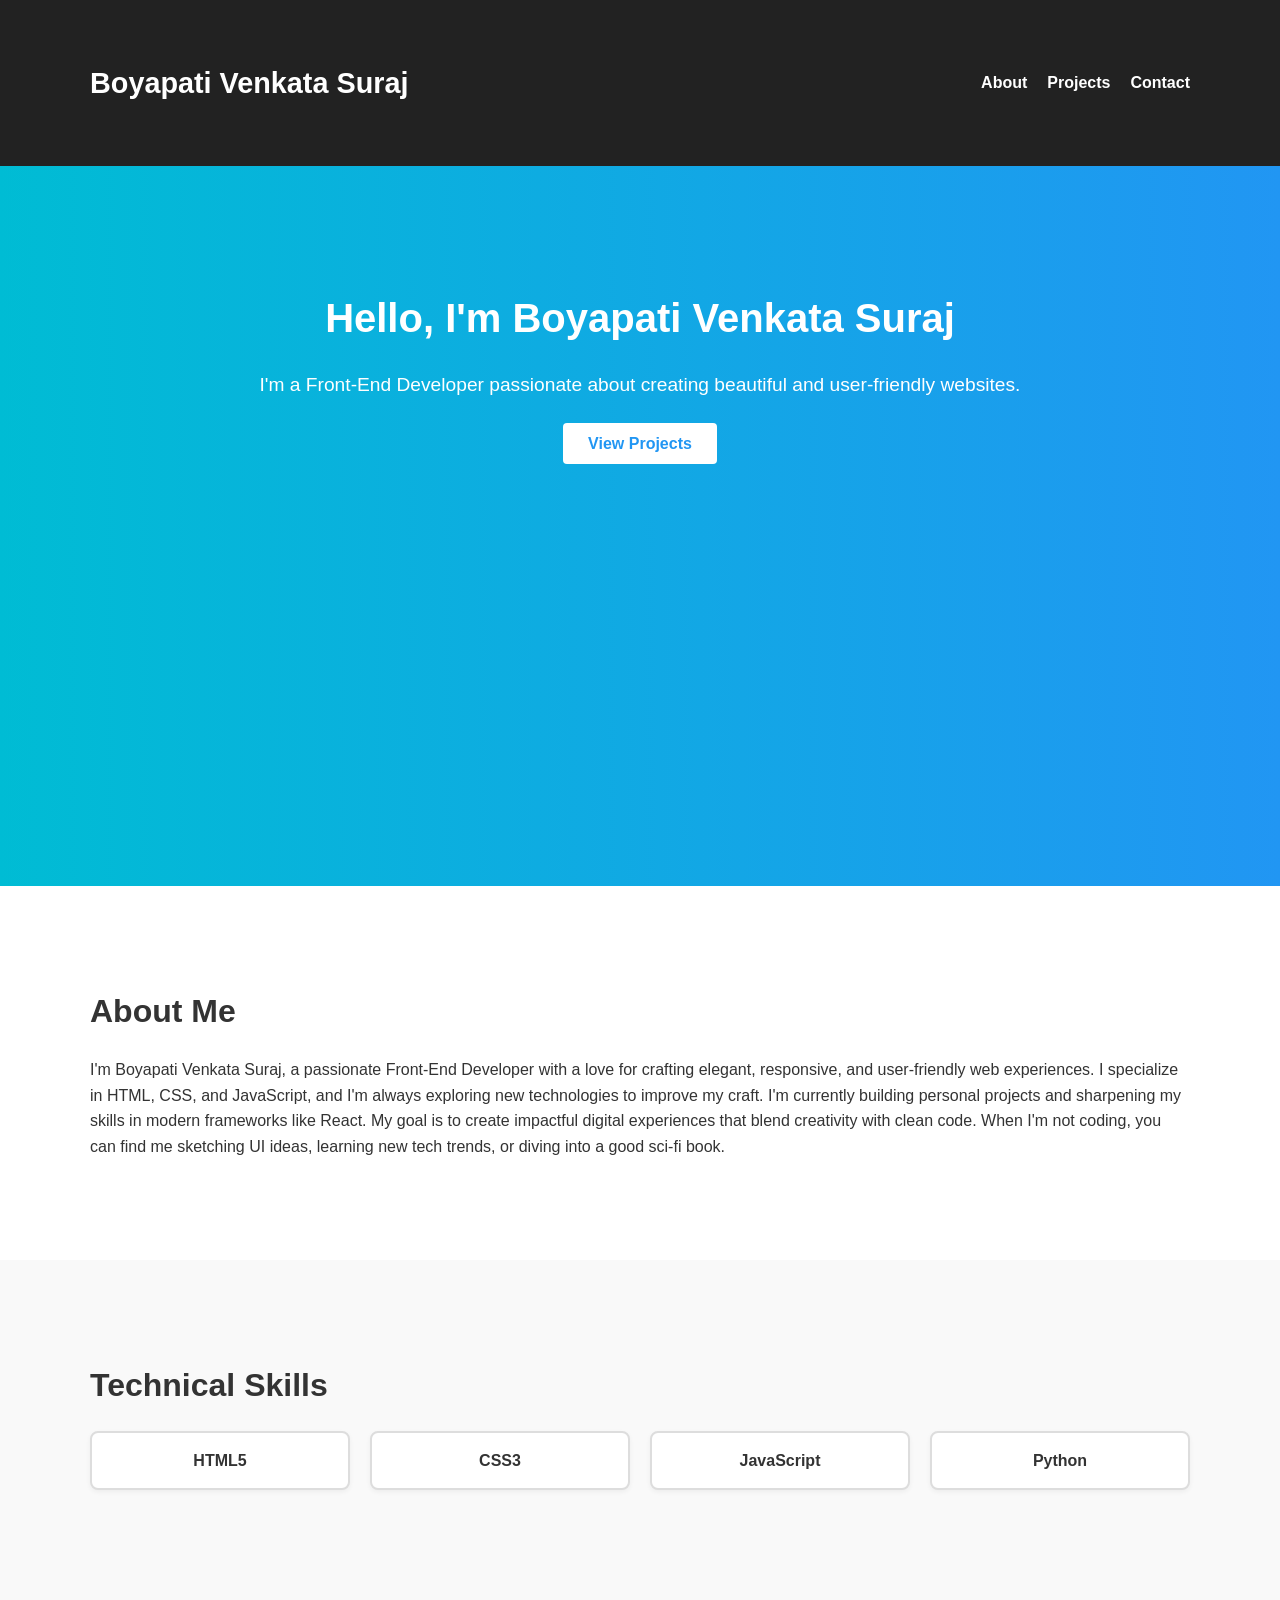
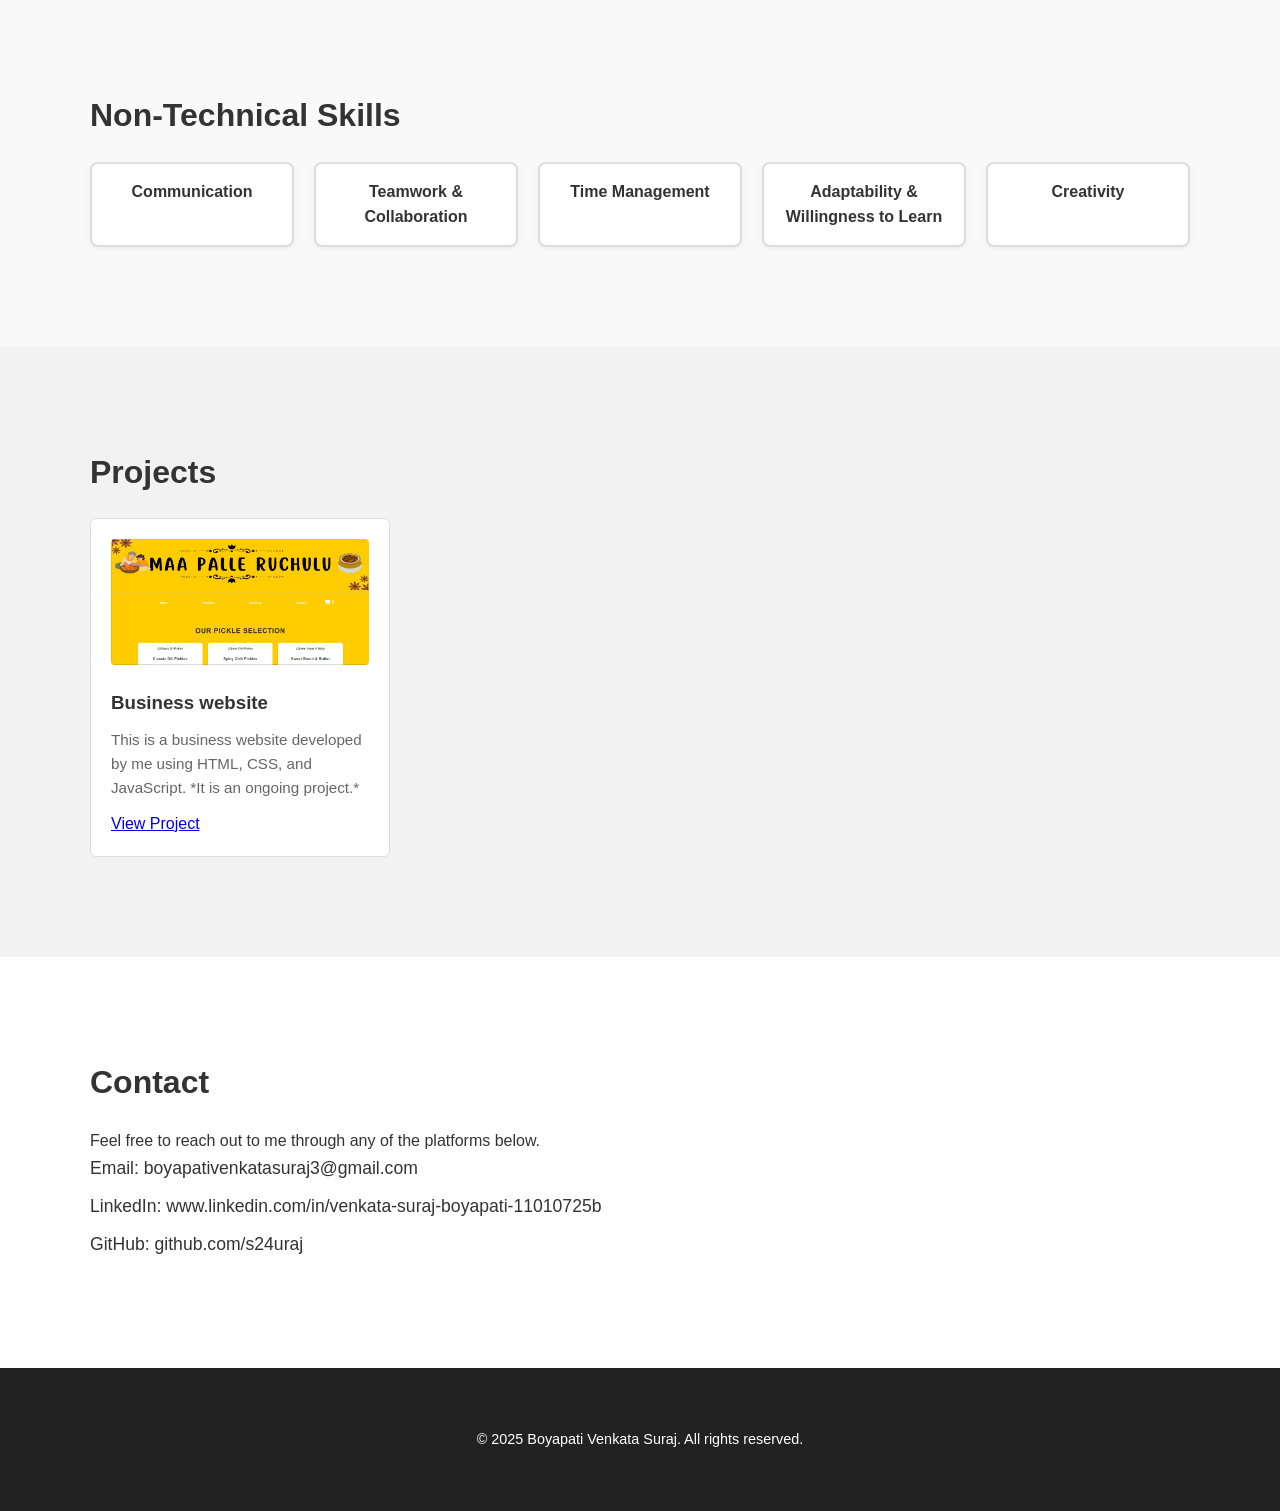
==== Portfolio Website/index.html @ e86646f4 "Add files via upload" ====
<!DOCTYPE html>
<html lang="en">
<head>
  <meta charset="UTF-8" />
  <meta name="viewport" content="width=device-width, initial-scale=1.0"/>
  <title>Boyapati Venkata Suraj | Portfolio</title>
  <link rel="stylesheet" href="css/styles.css" />
</head>
<body>

  <!-- Header -->
  <header>
    <div class="container">
      <h1>Boyapati Venkata Suraj</h1>
      <nav>
        <ul>
          <li><a href="#about">About</a></li>
          <li><a href="#projects">Projects</a></li>
          <li><a href="#contact">Contact</a></li>
        </ul>
      </nav>
    </div>
  </header>

  <!-- Hero Section -->
  <section class="hero">
    <div class="container">
      <h2>Hello, I'm Boyapati Venkata Suraj</h2>
      <p>I'm a Front-End Developer passionate about creating beautiful and user-friendly websites.</p>
      <a href="#projects" class="btn">View Projects</a>
    </div>
  </section>

  <!-- About Section -->
  <section id="about">
    <div class="container">
      <h2>About Me</h2>
      <p>I'm Boyapati Venkata Suraj, a passionate Front-End Developer with a love for crafting elegant, responsive, and user-friendly web experiences. I specialize in HTML, CSS, and JavaScript, and I'm always exploring new technologies to improve my craft.
        I'm currently building personal projects and sharpening my skills in modern frameworks like React. My goal is to create impactful digital experiences that blend creativity with clean code.
        When I'm not coding, you can find me sketching UI ideas, learning new tech trends, or diving into a good sci-fi book.</p>
    </div>
  </section>
  <!-- Skills Section -->
  <section id="skills">
    <div class="container">
      <h2>Technical Skills</h2>
      <div class="skills-grid">
        <div class="skill-item">HTML5</div>
        <div class="skill-item">CSS3</div>
        <div class="skill-item">JavaScript</div>
        <div class="skill-item">Python</div>
      </div>
    </div>
  </section>
  <section id="skills">
    <div class="container">
      <h2>Non-Technical Skills</h2>
      <div class="skills-grid">
        <div class="skill-item"> Communication</div>
        <div class="skill-item"> Teamwork & Collaboration</div>
        <div class="skill-item">Time Management</div>
        <div class="skill-item">Adaptability & Willingness to Learn</div>
        <div class="skill-item">Creativity</div>
      </div>
    </div>
  </section>

  <!-- Projects Section -->
  <section id="projects">
    <div class="container">
      <h2>Projects</h2>
      <div class="project-grid">
        <!-- Project cards will go here -->
      </div>
    </div>
  </section>

  <!-- Contact Section -->
  <section id="contact">
    <div class="container">
      <h2>Contact</h2>
      <p>Feel free to reach out to me through any of the platforms below.</p>
      <ul class="contact-info">
        <li>Email: boyapativenkatasuraj3@gmail.com</li>
        <li>LinkedIn: www.linkedin.com/in/venkata-suraj-boyapati-11010725b</li>
        <li>GitHub: github.com/s24uraj</li>
      </ul>
    </div>
  </section>

  <!-- Footer -->
  <footer>
    <div class="container">
      <p>&copy; 2025 Boyapati Venkata Suraj. All rights reserved.</p>
    </div>
  </footer>
  <script src="js/main.js"></script>

</body>
</html>
---- Portfolio Website/css/styles.css ----
html {
  scroll-behavior: smooth;
}
.hero {
  min-height: 80vh;
}

/* Reset */
* {
    margin: 0;
    padding: 0;
    box-sizing: border-box;
  }
  
  body {
    font-family: 'Segoe UI', Tahoma, Geneva, Verdana, sans-serif;
    background-color: #f9f9f9;
    color: #333;
    line-height: 1.6;
  }
  
  .container {
    width: 90%;
    max-width: 1100px;
    margin: 0 auto;
    padding: 40px 0;
  }
  
  /* Header */  
  header {
    background-color: #222;
    color: white;
    padding: 20px 0;
  }
  
  header .container {
    display: flex;
    justify-content: space-between;
    align-items: center;
  }
  
  header h1 {
    font-size: 1.8rem;
  }
  
  header nav ul {
    list-style: none;
    display: flex;
    gap: 20px;
  }
  
  header nav ul li a {
    color: white;
    text-decoration: none;
    font-weight: bold;
    transition: color 0.3s;
  }
  
  header nav ul li a:hover {
    color: #00bcd4;
  }
  
  /* Hero Section */
  .hero {
    background: linear-gradient(to right, #00bcd4, #2196f3);
    color: white;
    text-align: center;
    padding: 80px 20px;
  }
  
  .hero h2 {
    font-size: 2.5rem;
    margin-bottom: 20px;
  }
  
  .hero p {
    font-size: 1.2rem;
    margin-bottom: 30px;
  }
  
  .hero .btn {
    padding: 12px 25px;
    background-color: white;
    color: #2196f3;
    text-decoration: none;
    border-radius: 4px;
    font-weight: bold;
    transition: background 0.3s, color 0.3s;
  }
  
  .hero .btn:hover {
    background-color: #2196f3;
    color: white;
  }
  
  /* Sections */
  section {
    padding: 60px 0;
    background-color: white;
  }
  
  section:nth-child(even) {
    background-color: #f2f2f2;
  }
  
  section h2 {
    font-size: 2rem;
    margin-bottom: 20px;
  }
  #skills {
    background-color: #f9f9f9;
    padding: 60px 0;
  }
  
  .skills-grid {
    display: grid;
    grid-template-columns: repeat(auto-fit, minmax(120px, 1fr));
    gap: 20px;
    margin-top: 20px;
  }
  
  .skill-item {
    background-color: #fff;
    border: 2px solid #ddd;
    padding: 15px;
    text-align: center;
    border-radius: 8px;
    font-weight: bold;
    box-shadow: 0 2px 5px rgba(0,0,0,0.05);
    transition: transform 0.2s ease;
  }
  
  .skill-item:hover {
    transform: scale(1.05);
  }
  
  
  /* Projects */
  .project-grid {
    display: flex;
    flex-wrap: wrap;
    gap: 20px;
  }
  
  .project-card {
    background-color: white;
    border: 1px solid #ddd;
    padding: 20px;
    width: 300px;
    border-radius: 6px;
    transition: box-shadow 0.3s ease;
  }
  
  .project-card:hover {
    box-shadow: 0 0 10px rgba(0,0,0,0.1);
  }
  
  .project-card h3 {
    margin-bottom: 10px;
  }
  
  .project-card p {
    font-size: 0.95rem;
    color: #666;
  }
  
  /* Contact */
  .contact-info {
    list-style: none;
    font-size: 1.1rem;
  }
  
  .contact-info li {
    margin-bottom: 10px;
  }
  
  /* Footer */
  footer {
    background-color: #222;
    color: white;
    text-align: center;
    padding: 20px 0;
    font-size: 0.9rem;
  }
  
  /* Responsive */
  @media (max-width: 768px) {
    header .container {
      flex-direction: column;
      gap: 10px;
    }
  
    .project-grid {
      justify-content: center;
    }
  
    .project-card {
      width: 100%;
      max-width: 90%;
    }
  }
  .fade-in {
    opacity: 0;
    transform: translateY(20px);
    transition: opacity 0.6s ease-out, transform 0.6s ease-out;
  }
  
  .fade-in.appear {
    opacity: 1;
    transform: translateY(0);
  }
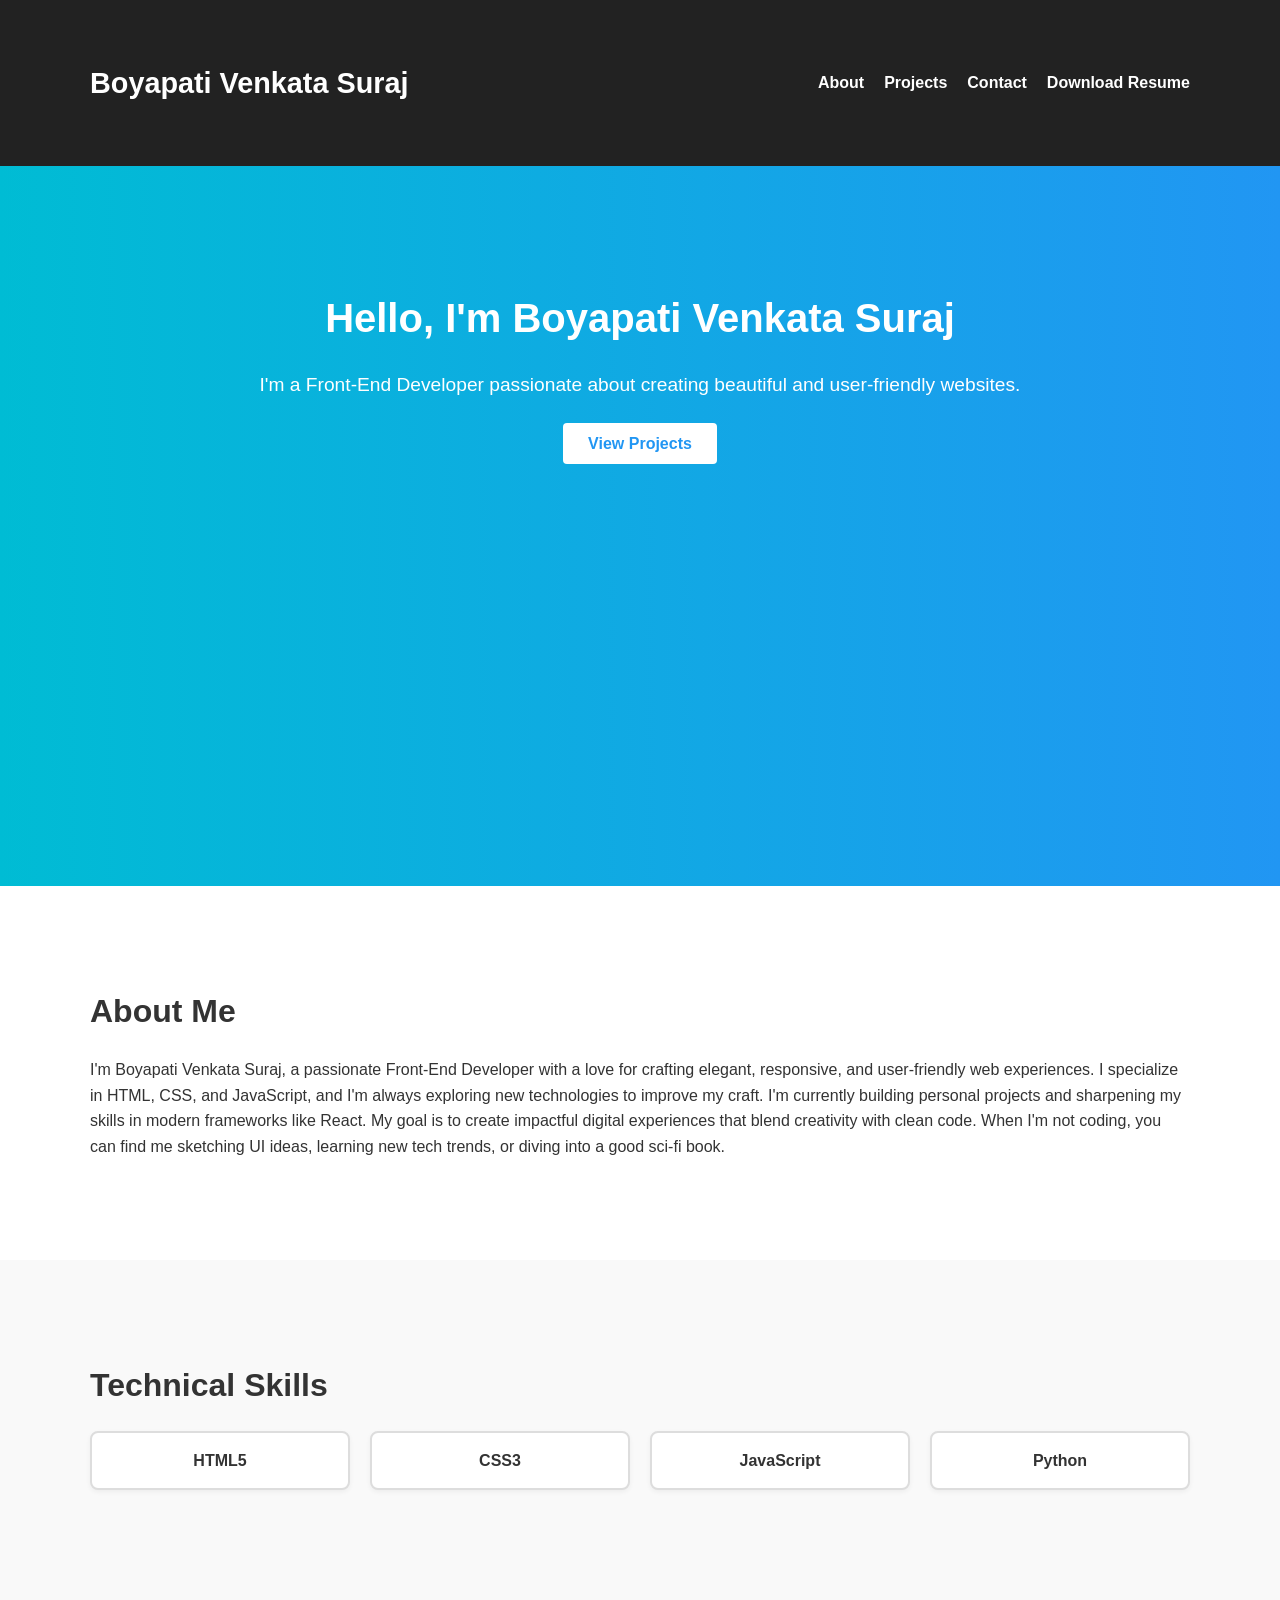
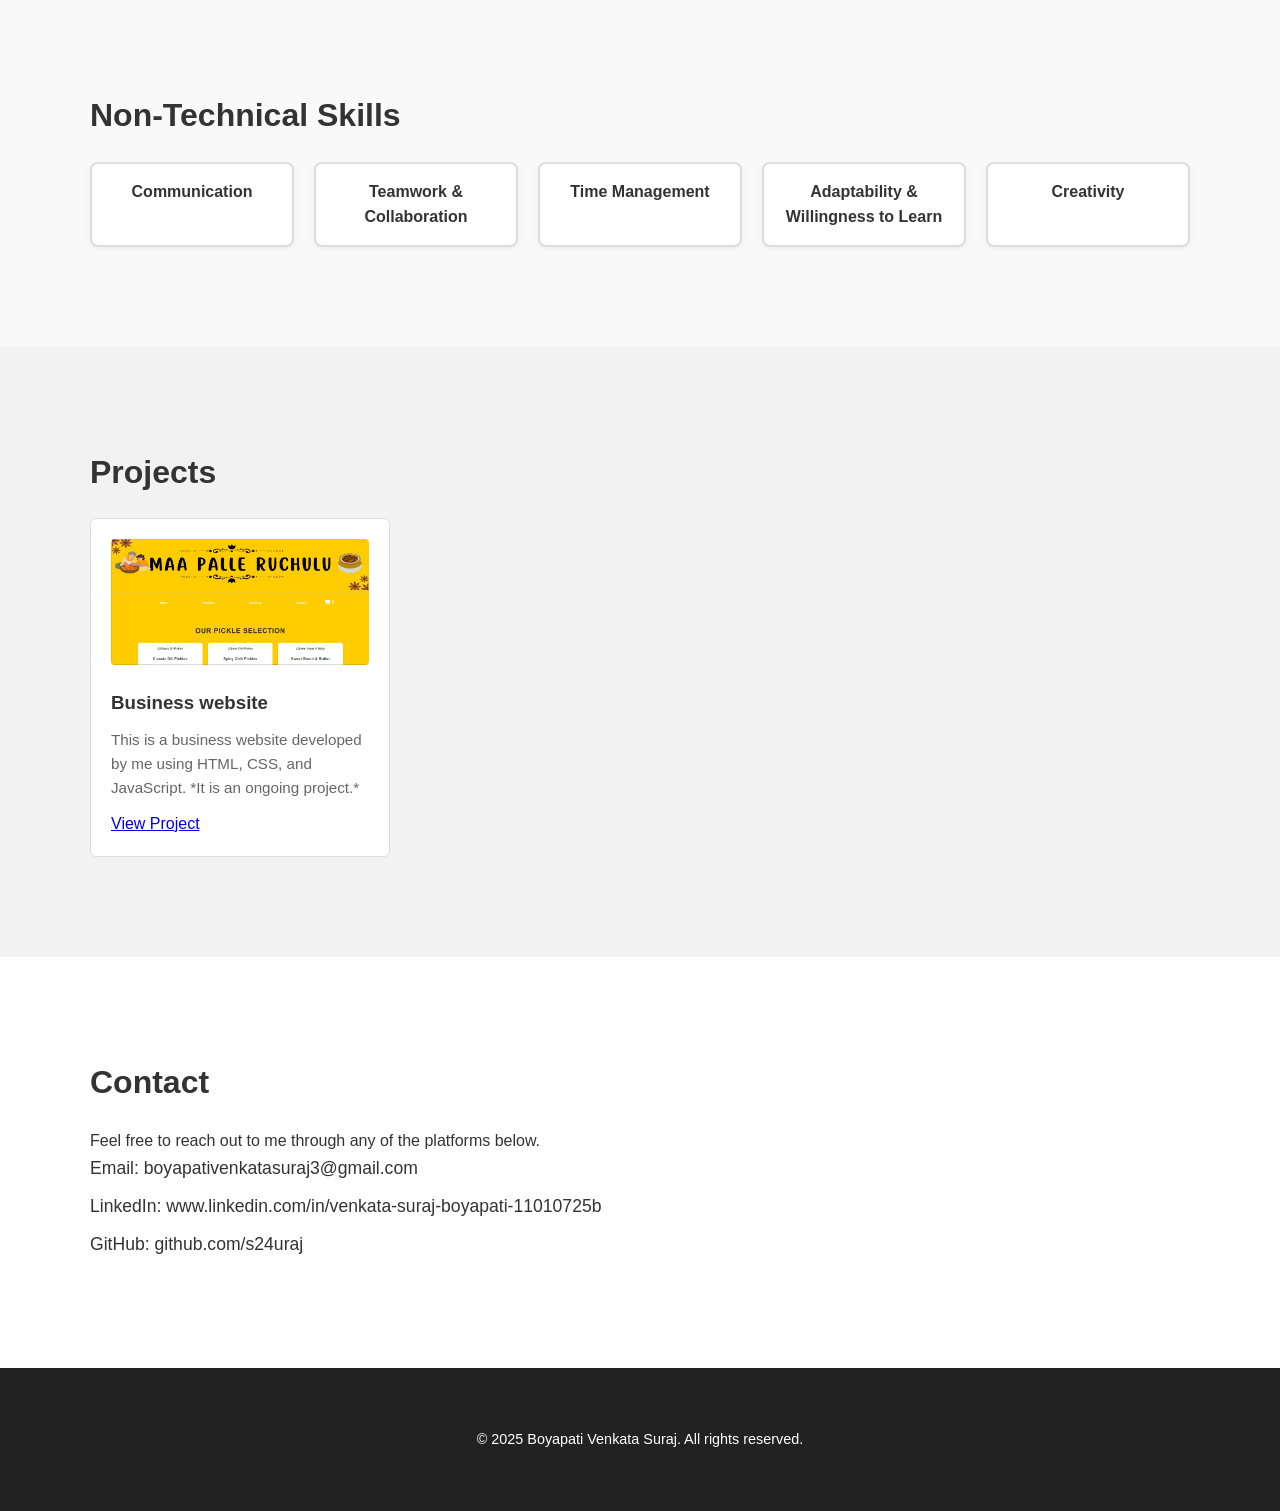
==== commit 107c865e: "Update index.html" ====
--- a/Portfolio Website/index.html
+++ b/Portfolio Website/index.html
@@ -17,6 +17,7 @@
           <li><a href="#about">About</a></li>
           <li><a href="#projects">Projects</a></li>
           <li><a href="#contact">Contact</a></li>
+          <li><a href="Boyapati venkata suraj.docx" download class="resume-btn">Download Resume</a></li>
         </ul>
       </nav>
     </div>
